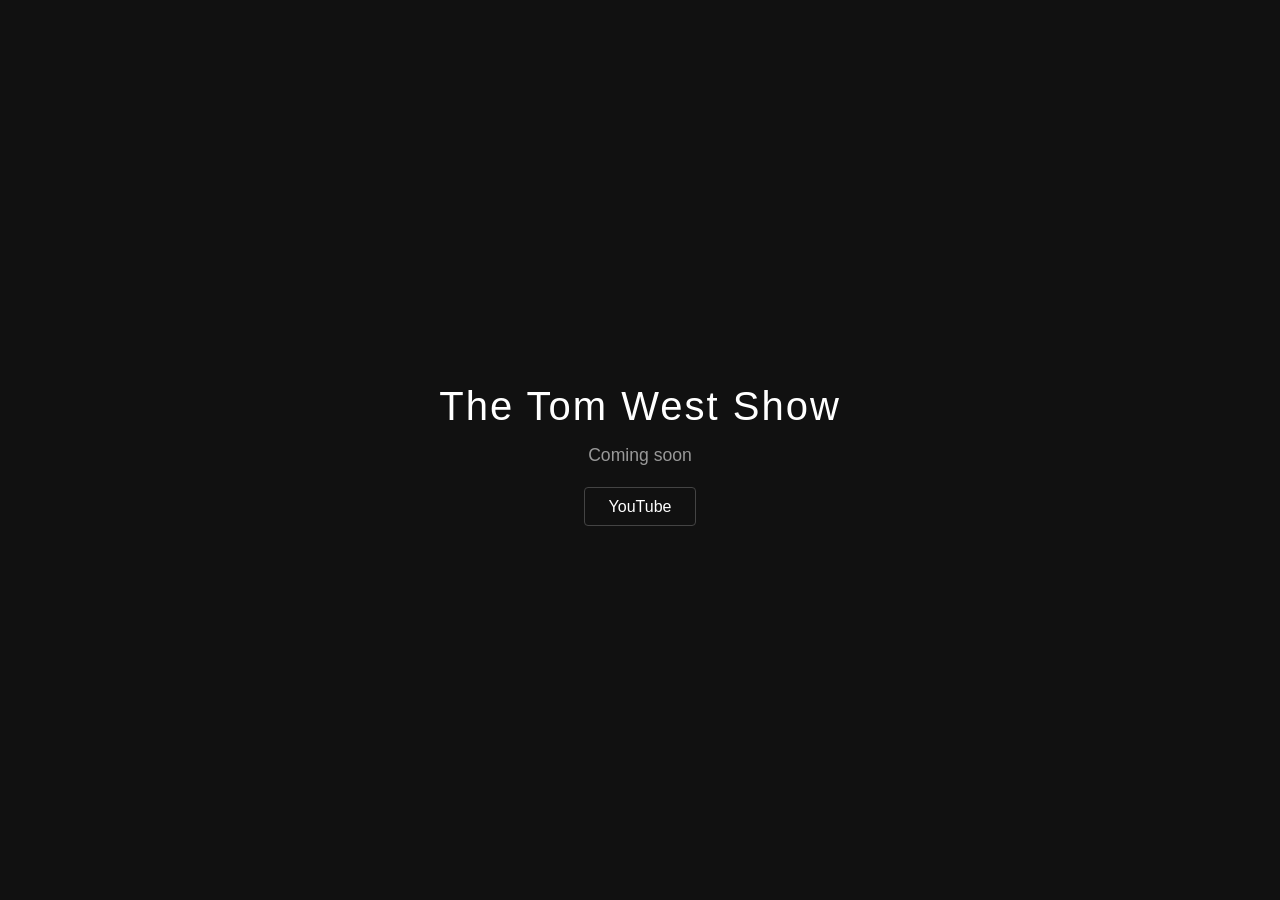
==== index.html @ be4b3a08 "Initial site: landing page + CNAME Co-Authored-By: Claude Opus 4.6 <noreply@anthropic.com>" ====
<!DOCTYPE html>
<html lang="en">
<head>
    <meta charset="UTF-8">
    <meta name="viewport" content="width=device-width, initial-scale=1">
    <title>The Tom West Show</title>
    <style>
        * { margin: 0; padding: 0; box-sizing: border-box; }
        body {
            font-family: -apple-system, BlinkMacSystemFont, 'Segoe UI', sans-serif;
            background: #111;
            color: #fff;
            min-height: 100vh;
            display: flex;
            align-items: center;
            justify-content: center;
            text-align: center;
        }
        .container { padding: 2rem; }
        h1 {
            font-size: 2.5rem;
            font-weight: 300;
            letter-spacing: 0.05em;
            margin-bottom: 1rem;
        }
        p {
            font-size: 1.1rem;
            color: #999;
            margin-bottom: 2rem;
        }
        a {
            color: #fff;
            text-decoration: none;
            border: 1px solid #444;
            padding: 0.6rem 1.5rem;
            border-radius: 4px;
            transition: border-color 0.3s;
        }
        a:hover { border-color: #fff; }
    </style>
</head>
<body>
    <div class="container">
        <h1>The Tom West Show</h1>
        <p>Coming soon</p>
        <a href="https://www.youtube.com/@thetomwestshow" target="_blank">YouTube</a>
    </div>
</body>
</html>
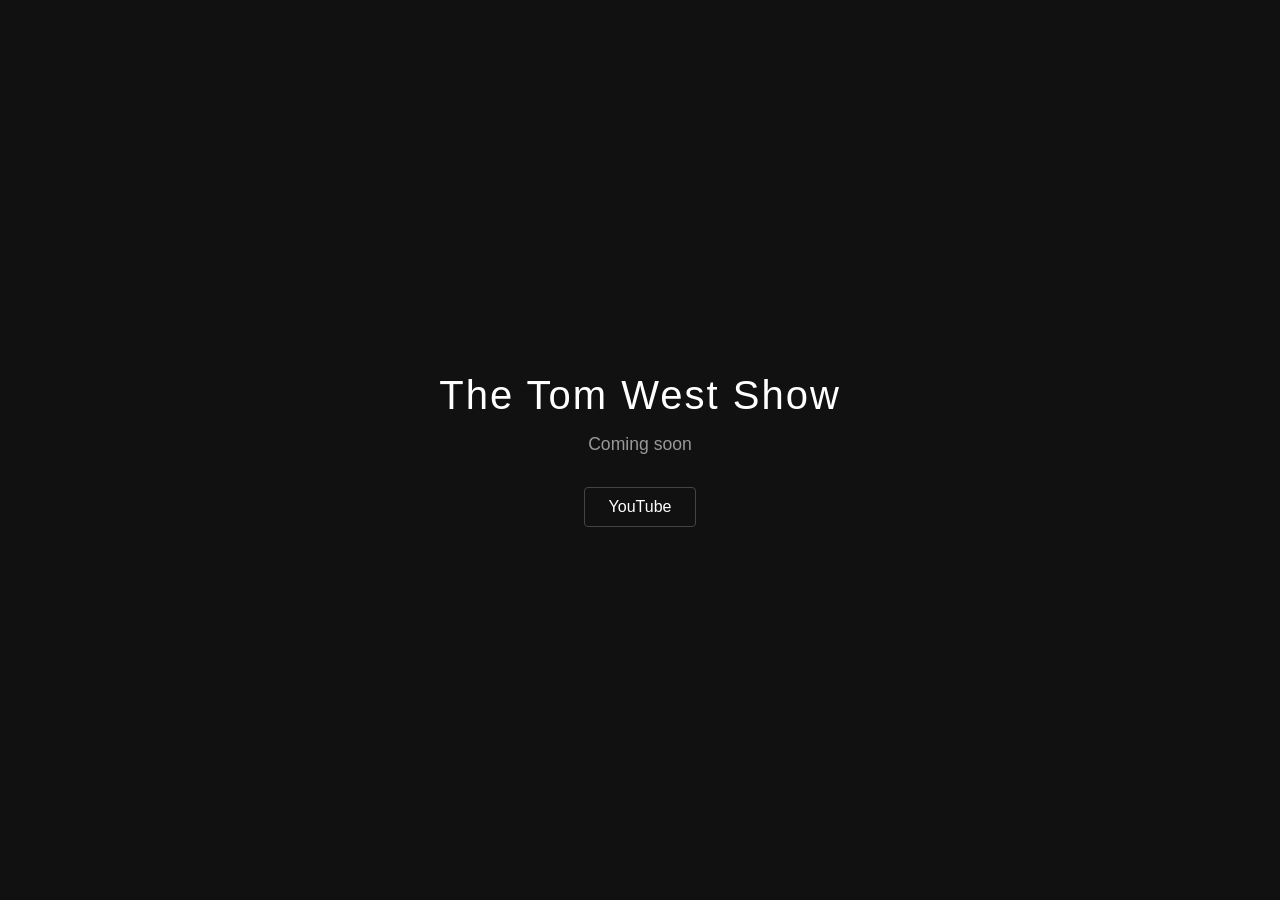
==== commit bc53e2cb: "Set up project foundation: CLAUDE.md, best practices, security headers - CLAUDE.md: project docs, se" ====
--- a/index.html
+++ b/index.html
@@ -1,49 +1,28 @@
 <!DOCTYPE html>
 <html lang="en">
 <head>
-    <meta charset="UTF-8">
-    <meta name="viewport" content="width=device-width, initial-scale=1">
-    <title>The Tom West Show</title>
-    <style>
-        * { margin: 0; padding: 0; box-sizing: border-box; }
-        body {
-            font-family: -apple-system, BlinkMacSystemFont, 'Segoe UI', sans-serif;
-            background: #111;
-            color: #fff;
-            min-height: 100vh;
-            display: flex;
-            align-items: center;
-            justify-content: center;
-            text-align: center;
-        }
-        .container { padding: 2rem; }
-        h1 {
-            font-size: 2.5rem;
-            font-weight: 300;
-            letter-spacing: 0.05em;
-            margin-bottom: 1rem;
-        }
-        p {
-            font-size: 1.1rem;
-            color: #999;
-            margin-bottom: 2rem;
-        }
-        a {
-            color: #fff;
-            text-decoration: none;
-            border: 1px solid #444;
-            padding: 0.6rem 1.5rem;
-            border-radius: 4px;
-            transition: border-color 0.3s;
-        }
-        a:hover { border-color: #fff; }
-    </style>
+  <meta charset="UTF-8">
+  <meta name="viewport" content="width=device-width, initial-scale=1">
+  <meta http-equiv="Content-Security-Policy" content="default-src 'self'; script-src 'self'; style-src 'self'; img-src 'self' data:; font-src 'self'; connect-src 'self'; media-src 'self'; frame-src 'none'; frame-ancestors 'none'; base-uri 'self'; form-action 'self'; upgrade-insecure-requests">
+  <title>The Tom West Show</title>
+  <meta name="description" content="The Tom West Show — videos, stories, and projects from Tom West.">
+  <link rel="canonical" href="https://thetomwestshow.com/">
+  <meta property="og:type" content="website">
+  <meta property="og:title" content="The Tom West Show">
+  <meta property="og:description" content="Videos, stories, and projects from Tom West.">
+  <meta property="og:url" content="https://thetomwestshow.com/">
+  <meta name="twitter:card" content="summary">
+  <meta name="twitter:title" content="The Tom West Show">
+  <meta name="twitter:description" content="Videos, stories, and projects from Tom West.">
+  <link rel="stylesheet" href="css/main.css">
 </head>
 <body>
+  <main>
     <div class="container">
-        <h1>The Tom West Show</h1>
-        <p>Coming soon</p>
-        <a href="https://www.youtube.com/@thetomwestshow" target="_blank">YouTube</a>
+      <h1>The Tom West Show</h1>
+      <p>Coming soon</p>
+      <a class="btn" href="https://www.youtube.com/@thetomwestshow" target="_blank" rel="noopener noreferrer">YouTube</a>
     </div>
+  </main>
 </body>
 </html>
--- a/css/main.css
+++ b/css/main.css
@@ -0,0 +1,58 @@
+/* The Tom West Show — Global Styles */
+
+/* Reset */
+*, *::before, *::after {
+  margin: 0;
+  padding: 0;
+  box-sizing: border-box;
+}
+
+/* Base */
+body {
+  font-family: -apple-system, BlinkMacSystemFont, 'Segoe UI', sans-serif;
+  background: #111;
+  color: #fff;
+  min-height: 100vh;
+  display: flex;
+  align-items: center;
+  justify-content: center;
+  text-align: center;
+}
+
+/* Layout */
+.container {
+  padding: 2rem;
+  max-width: 600px;
+}
+
+/* Typography */
+h1 {
+  font-size: 2.5rem;
+  font-weight: 300;
+  letter-spacing: 0.05em;
+  margin-bottom: 1rem;
+}
+
+p {
+  font-size: 1.1rem;
+  color: #999;
+  margin-bottom: 2rem;
+}
+
+/* Links */
+a {
+  color: #fff;
+  text-decoration: none;
+}
+
+.btn {
+  display: inline-block;
+  border: 1px solid #444;
+  padding: 0.6rem 1.5rem;
+  border-radius: 4px;
+  transition: border-color 0.3s;
+}
+
+.btn:hover {
+  border-color: #fff;
+}
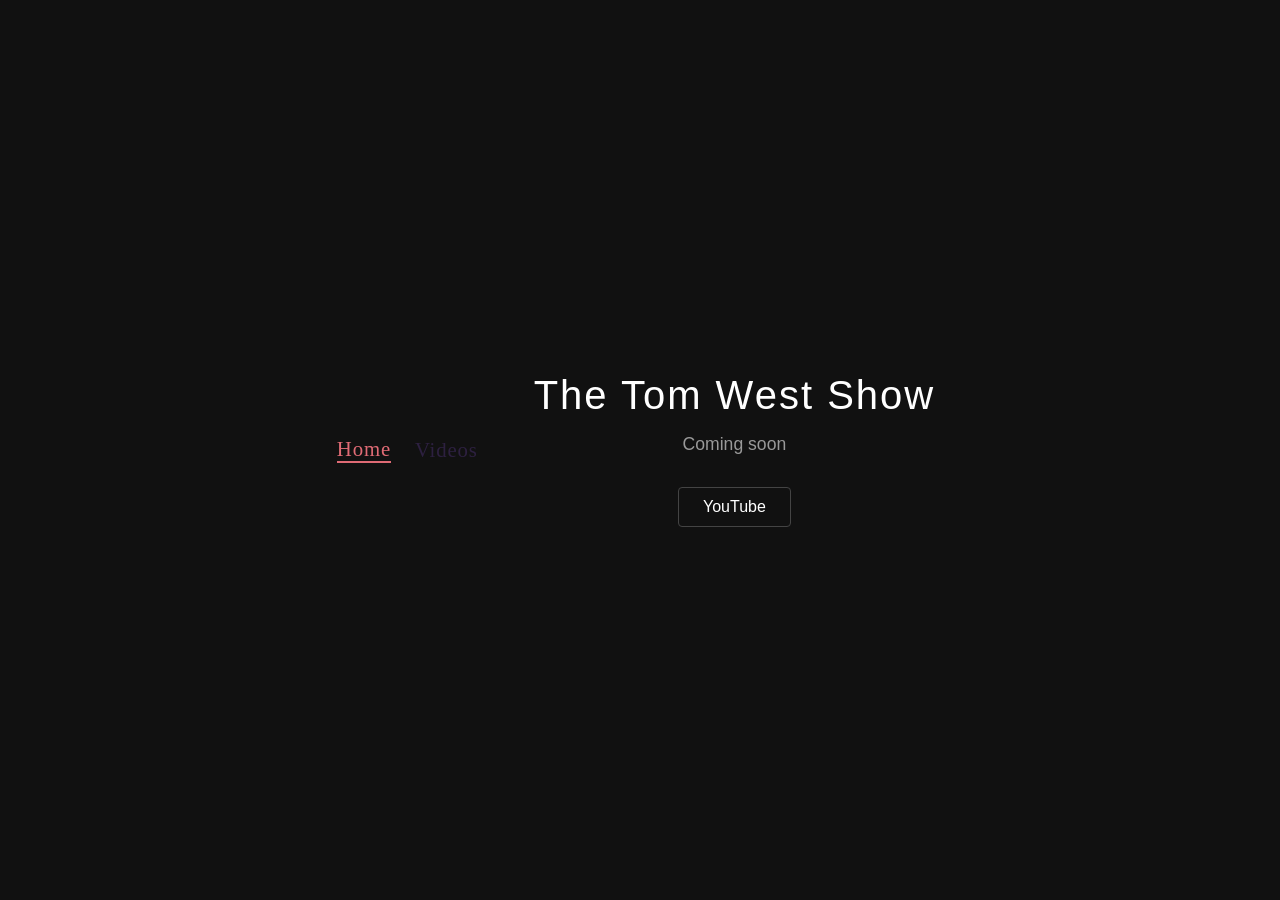
==== commit 5ab7469b: "Add videos page with pastel-punk design YouTube video gallery at /pages/videos/ showcasing all 23 vi" ====
--- a/index.html
+++ b/index.html
@@ -3,7 +3,7 @@
 <head>
   <meta charset="UTF-8">
   <meta name="viewport" content="width=device-width, initial-scale=1">
-  <meta http-equiv="Content-Security-Policy" content="default-src 'self'; script-src 'self'; style-src 'self'; img-src 'self' data:; font-src 'self'; connect-src 'self'; media-src 'self'; frame-src 'none'; frame-ancestors 'none'; base-uri 'self'; form-action 'self'; upgrade-insecure-requests">
+  <meta http-equiv="Content-Security-Policy" content="default-src 'self'; script-src 'self'; style-src 'self'; img-src 'self' data: https://i.ytimg.com; font-src 'self'; connect-src 'self'; media-src 'self'; frame-src 'none'; frame-ancestors 'none'; base-uri 'self'; form-action 'self'; upgrade-insecure-requests">
   <title>The Tom West Show</title>
   <meta name="description" content="The Tom West Show — videos, stories, and projects from Tom West.">
   <link rel="canonical" href="https://thetomwestshow.com/">
@@ -14,9 +14,16 @@
   <meta name="twitter:card" content="summary">
   <meta name="twitter:title" content="The Tom West Show">
   <meta name="twitter:description" content="Videos, stories, and projects from Tom West.">
-  <link rel="stylesheet" href="css/main.css">
+  <link rel="stylesheet" href="/css/main.css">
+  <link rel="stylesheet" href="/css/videos.css">
 </head>
 <body>
+  <header>
+    <nav class="site-nav" aria-label="Main navigation">
+      <a href="/" aria-current="page">Home</a>
+      <a href="/pages/videos/">Videos</a>
+    </nav>
+  </header>
   <main>
     <div class="container">
       <h1>The Tom West Show</h1>
--- a/css/videos.css
+++ b/css/videos.css
@@ -0,0 +1,214 @@
+/* ==========================================================
+   Videos Page — The Tom West Show
+   Pastel-punk: children's book illustration meets playful energy
+   ========================================================== */
+
+/* ---- Font ---- */
+@font-face {
+  font-family: 'Bangers';
+  src: url('/fonts/bangers-v25-latin-regular.woff2') format('woff2');
+  font-weight: 400;
+  font-style: normal;
+  font-display: swap;
+}
+
+/* ---- Page Body ---- */
+body.page-videos {
+  background-color: #FFF8F0;
+  background-image: radial-gradient(#F0E4E6 0.8px, transparent 0.8px);
+  background-size: 16px 16px;
+  color: #2D2040;
+  display: block;
+  align-items: initial;
+  justify-content: initial;
+  text-align: left;
+  min-height: auto;
+}
+
+/* ---- Navigation ---- */
+.site-nav {
+  padding: 1.25rem 1.5rem;
+  display: flex;
+  gap: 1.5rem;
+  align-items: center;
+}
+
+.site-nav a {
+  font-family: 'Bangers', cursive;
+  font-size: 1.3rem;
+  color: #2D2040;
+  text-decoration: none;
+  letter-spacing: 0.04em;
+  transition: color 0.2s;
+}
+
+.site-nav a:hover,
+.site-nav a:focus {
+  color: #E06B75;
+}
+
+.site-nav a[aria-current="page"] {
+  color: #E06B75;
+  border-bottom: 2px solid #E06B75;
+}
+
+/* ---- Hero / Page Title ---- */
+.hero {
+  text-align: center;
+  padding: 3rem 1.5rem 1.5rem;
+}
+
+.page-title {
+  font-family: 'Bangers', cursive;
+  font-size: 4rem;
+  letter-spacing: 0.05em;
+  color: #2D2040;
+  text-shadow:
+    3px 3px 0 #E06B75,
+    -2px -2px 0 #5CBDB9;
+  margin-bottom: 0.5rem;
+  line-height: 1;
+}
+
+.hero .subtitle {
+  font-size: 1.15rem;
+  color: #7A6B8A;
+  margin: 0;
+}
+
+/* ---- Video Grid ---- */
+.video-grid {
+  display: grid;
+  grid-template-columns: 1fr;
+  gap: 2rem;
+  padding: 2rem 1.5rem 3rem;
+  max-width: 1200px;
+  margin: 0 auto;
+}
+
+@media (min-width: 640px) {
+  .video-grid {
+    grid-template-columns: repeat(2, 1fr);
+    gap: 2.5rem;
+  }
+}
+
+@media (min-width: 960px) {
+  .video-grid {
+    grid-template-columns: repeat(3, 1fr);
+    gap: 2.5rem;
+    padding: 2rem 2rem 4rem;
+  }
+}
+
+/* ---- Video Card ---- */
+.video-card {
+  background: #fff;
+  border-radius: 10px;
+  overflow: hidden;
+  border: 2.5px solid #F4A5AE;
+  transition: transform 0.3s ease, box-shadow 0.3s ease;
+  position: relative;
+}
+
+.video-card:nth-child(odd) {
+  transform: rotate(-0.8deg);
+}
+
+.video-card:nth-child(even) {
+  transform: rotate(0.6deg);
+}
+
+/* Cycling pastel border colors */
+.video-card:nth-child(4n+1) { border-color: #F4A5AE; }
+.video-card:nth-child(4n+2) { border-color: #A8D8C8; }
+.video-card:nth-child(4n+3) { border-color: #F7D5B0; }
+.video-card:nth-child(4n+4) { border-color: #C9B1E8; }
+
+/* Hover: straighten, lift, pastel dual-shadow */
+.video-card:hover,
+.video-card:focus-within {
+  transform: rotate(0deg) scale(1.03);
+  box-shadow:
+    4px 4px 0 #E06B75,
+    -3px -3px 0 #5CBDB9;
+  z-index: 1;
+}
+
+/* ---- Card Link ---- */
+.video-link {
+  display: block;
+  text-decoration: none;
+  color: inherit;
+}
+
+.video-link:focus {
+  outline: 3px solid #5CBDB9;
+  outline-offset: 2px;
+  border-radius: 10px;
+}
+
+/* ---- Card Image ---- */
+.video-card figure {
+  margin: 0;
+  overflow: hidden;
+}
+
+.video-card img {
+  display: block;
+  width: 100%;
+  height: auto;
+  aspect-ratio: 480 / 360;
+  object-fit: cover;
+  transition: transform 0.3s ease;
+}
+
+.video-card:hover img {
+  transform: scale(1.05);
+}
+
+/* ---- Card Title ---- */
+.video-title {
+  font-family: 'Bangers', cursive;
+  font-size: 1.15rem;
+  padding: 0.75rem 1rem;
+  letter-spacing: 0.02em;
+  line-height: 1.3;
+  color: #2D2040;
+}
+
+/* ---- Footer ---- */
+.site-footer {
+  text-align: center;
+  padding: 2rem 1.5rem 2.5rem;
+  color: #7A6B8A;
+  font-size: 0.85rem;
+}
+
+.site-footer a {
+  color: #5CBDB9;
+}
+
+.site-footer a:hover {
+  color: #E06B75;
+}
+
+/* ---- Reduced Motion ---- */
+@media (prefers-reduced-motion: reduce) {
+  .video-card,
+  .video-card:nth-child(odd),
+  .video-card:nth-child(even) {
+    transform: none;
+    transition: none;
+  }
+  .video-card:hover,
+  .video-card:focus-within {
+    transform: none;
+  }
+  .video-card img {
+    transition: none;
+  }
+  .video-card:hover img {
+    transform: none;
+  }
+}
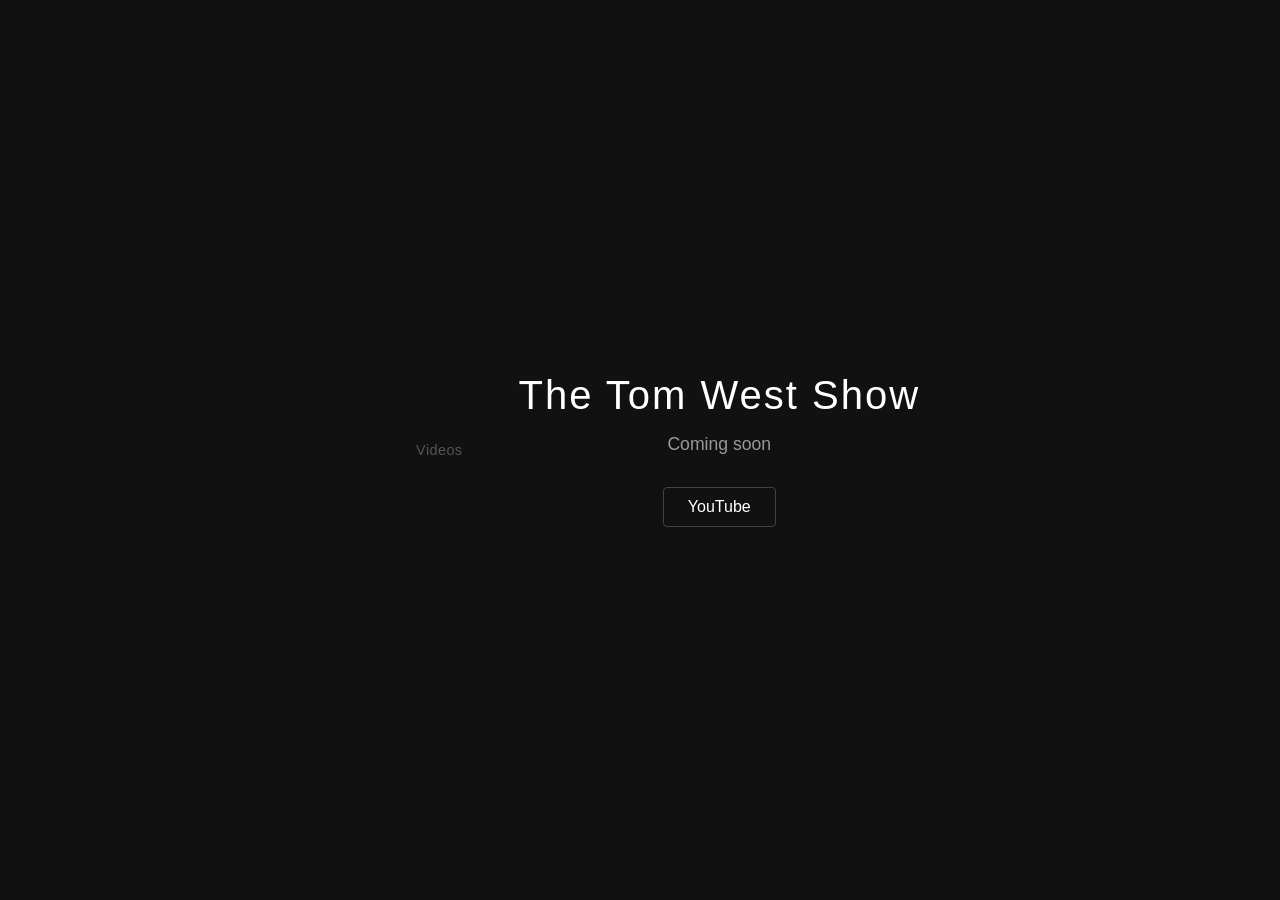
==== commit c41f81a3: "Cache-bust videos.css with ?v=2 query string Cloudflare edge cache was serving stale CSS. Adding ver" ====
--- a/index.html
+++ b/index.html
@@ -15,7 +15,7 @@
   <meta name="twitter:title" content="The Tom West Show">
   <meta name="twitter:description" content="Videos, stories, and projects from Tom West.">
   <link rel="stylesheet" href="/css/main.css">
-  <link rel="stylesheet" href="/css/videos.css">
+  <link rel="stylesheet" href="/css/videos.css?v=2">
 </head>
 <body>
   <header>
--- a/css/videos.css
+++ b/css/videos.css
@@ -1,23 +1,12 @@
 /* ==========================================================
    Videos Page — The Tom West Show
-   Pastel-punk: children's book illustration meets playful energy
+   Simple, elegant, tight grid with pencil-sketch nods
    ========================================================== */
-
-/* ---- Font ---- */
-@font-face {
-  font-family: 'Bangers';
-  src: url('/fonts/bangers-v25-latin-regular.woff2') format('woff2');
-  font-weight: 400;
-  font-style: normal;
-  font-display: swap;
-}
 
 /* ---- Page Body ---- */
 body.page-videos {
-  background-color: #FFF8F0;
-  background-image: radial-gradient(#F0E4E6 0.8px, transparent 0.8px);
-  background-size: 16px 16px;
-  color: #2D2040;
+  background-color: #fff;
+  color: #333;
   display: block;
   align-items: initial;
   justify-content: initial;
@@ -27,112 +16,89 @@
 
 /* ---- Navigation ---- */
 .site-nav {
-  padding: 1.25rem 1.5rem;
+  padding: 1rem 1.5rem;
   display: flex;
   gap: 1.5rem;
   align-items: center;
 }
 
 .site-nav a {
-  font-family: 'Bangers', cursive;
-  font-size: 1.3rem;
-  color: #2D2040;
+  font-size: 0.9rem;
+  color: #555;
   text-decoration: none;
-  letter-spacing: 0.04em;
+  letter-spacing: 0.03em;
   transition: color 0.2s;
 }
 
 .site-nav a:hover,
 .site-nav a:focus {
-  color: #E06B75;
+  color: #111;
 }
 
 .site-nav a[aria-current="page"] {
-  color: #E06B75;
-  border-bottom: 2px solid #E06B75;
+  color: #111;
+  border-bottom: 1px solid #111;
 }
 
 /* ---- Hero / Page Title ---- */
 .hero {
   text-align: center;
-  padding: 3rem 1.5rem 1.5rem;
+  padding: 2.5rem 1.5rem 1rem;
 }
 
 .page-title {
-  font-family: 'Bangers', cursive;
-  font-size: 4rem;
-  letter-spacing: 0.05em;
-  color: #2D2040;
-  text-shadow:
-    3px 3px 0 #E06B75,
-    -2px -2px 0 #5CBDB9;
-  margin-bottom: 0.5rem;
-  line-height: 1;
+  font-size: 1.6rem;
+  font-weight: 300;
+  letter-spacing: 0.08em;
+  color: #222;
+  margin-bottom: 0.3rem;
 }
 
 .hero .subtitle {
-  font-size: 1.15rem;
-  color: #7A6B8A;
+  font-size: 0.9rem;
+  color: #999;
   margin: 0;
+  font-style: italic;
 }
 
 /* ---- Video Grid ---- */
 .video-grid {
   display: grid;
-  grid-template-columns: 1fr;
-  gap: 2rem;
-  padding: 2rem 1.5rem 3rem;
-  max-width: 1200px;
+  grid-template-columns: repeat(2, 1fr);
+  gap: 1rem;
+  padding: 1.5rem 1.5rem 2rem;
+  max-width: 1100px;
   margin: 0 auto;
 }
 
 @media (min-width: 640px) {
   .video-grid {
-    grid-template-columns: repeat(2, 1fr);
-    gap: 2.5rem;
+    grid-template-columns: repeat(3, 1fr);
+    gap: 1.2rem;
   }
 }
 
 @media (min-width: 960px) {
   .video-grid {
-    grid-template-columns: repeat(3, 1fr);
-    gap: 2.5rem;
-    padding: 2rem 2rem 4rem;
+    grid-template-columns: repeat(4, 1fr);
+    gap: 1.2rem;
+    padding: 1.5rem 2rem 3rem;
   }
 }
 
 /* ---- Video Card ---- */
 .video-card {
   background: #fff;
-  border-radius: 10px;
+  border-radius: 3px;
   overflow: hidden;
-  border: 2.5px solid #F4A5AE;
-  transition: transform 0.3s ease, box-shadow 0.3s ease;
-  position: relative;
+  border: 1px solid #e0ddd8;
+  transition: box-shadow 0.25s ease, border-color 0.25s ease;
 }
 
-.video-card:nth-child(odd) {
-  transform: rotate(-0.8deg);
-}
-
-.video-card:nth-child(even) {
-  transform: rotate(0.6deg);
-}
-
-/* Cycling pastel border colors */
-.video-card:nth-child(4n+1) { border-color: #F4A5AE; }
-.video-card:nth-child(4n+2) { border-color: #A8D8C8; }
-.video-card:nth-child(4n+3) { border-color: #F7D5B0; }
-.video-card:nth-child(4n+4) { border-color: #C9B1E8; }
-
-/* Hover: straighten, lift, pastel dual-shadow */
 .video-card:hover,
 .video-card:focus-within {
-  transform: rotate(0deg) scale(1.03);
-  box-shadow:
-    4px 4px 0 #E06B75,
-    -3px -3px 0 #5CBDB9;
-  z-index: 1;
+  border-color: #bbb;
+  box-shadow: 0 2px 8px rgba(0, 0, 0, 0.06);
 }
 
 /* ---- Card Link ---- */
@@ -143,15 +109,16 @@
 }
 
 .video-link:focus {
-  outline: 3px solid #5CBDB9;
-  outline-offset: 2px;
-  border-radius: 10px;
+  outline: 2px solid #999;
+  outline-offset: 1px;
+  border-radius: 3px;
 }
 
 /* ---- Card Image ---- */
 .video-card figure {
   margin: 0;
   overflow: hidden;
+  border-bottom: 1px solid #eee;
 }
 
 .video-card img {
@@ -160,55 +127,37 @@
   height: auto;
   aspect-ratio: 480 / 360;
   object-fit: cover;
-  transition: transform 0.3s ease;
-}
-
-.video-card:hover img {
-  transform: scale(1.05);
 }
 
 /* ---- Card Title ---- */
 .video-title {
-  font-family: 'Bangers', cursive;
-  font-size: 1.15rem;
-  padding: 0.75rem 1rem;
-  letter-spacing: 0.02em;
-  line-height: 1.3;
-  color: #2D2040;
+  font-size: 0.78rem;
+  font-weight: 400;
+  padding: 0.5rem 0.6rem;
+  line-height: 1.35;
+  color: #444;
 }
 
 /* ---- Footer ---- */
 .site-footer {
   text-align: center;
-  padding: 2rem 1.5rem 2.5rem;
-  color: #7A6B8A;
-  font-size: 0.85rem;
+  padding: 1.5rem 1.5rem 2rem;
+  color: #bbb;
+  font-size: 0.8rem;
 }
 
 .site-footer a {
-  color: #5CBDB9;
+  color: #999;
 }
 
 .site-footer a:hover {
-  color: #E06B75;
+  color: #555;
 }
 
-/* ---- Reduced Motion ---- */
-@media (prefers-reduced-motion: reduce) {
-  .video-card,
-  .video-card:nth-child(odd),
-  .video-card:nth-child(even) {
-    transform: none;
-    transition: none;
-  }
-  .video-card:hover,
-  .video-card:focus-within {
-    transform: none;
-  }
-  .video-card img {
-    transition: none;
-  }
-  .video-card:hover img {
-    transform: none;
-  }
+/* ---- Pencil-sketch nod: thin dashed separator ---- */
+.hero {
+  border-bottom: 1px dashed #d5d0c8;
+  margin: 0 1.5rem;
+  padding-left: 0;
+  padding-right: 0;
 }
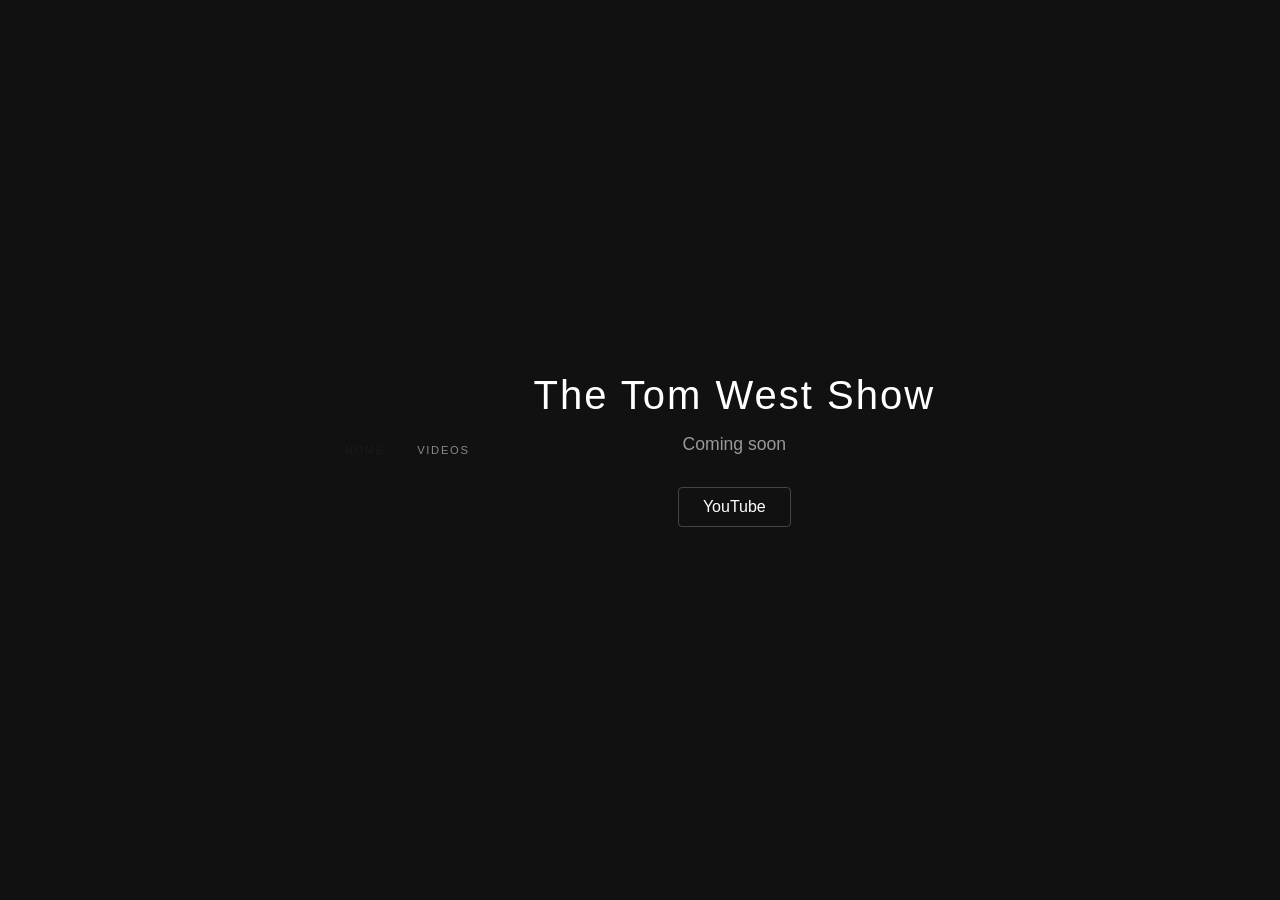
==== commit bef263c6: "Redesign videos page with print magazine aesthetic Playfair Display serif font replaces Bangers. Mag" ====
--- a/index.html
+++ b/index.html
@@ -15,7 +15,7 @@
   <meta name="twitter:title" content="The Tom West Show">
   <meta name="twitter:description" content="Videos, stories, and projects from Tom West.">
   <link rel="stylesheet" href="/css/main.css">
-  <link rel="stylesheet" href="/css/videos.css?v=2">
+  <link rel="stylesheet" href="/css/videos.css?v=3">
 </head>
 <body>
   <header>
--- a/css/videos.css
+++ b/css/videos.css
@@ -1,12 +1,29 @@
 /* ==========================================================
    Videos Page — The Tom West Show
-   Simple, elegant, tight grid with pencil-sketch nods
+   Print magazine aesthetic: serif type, white space, editorial grid
    ========================================================== */
+
+/* ---- Fonts ---- */
+@font-face {
+  font-family: 'Playfair Display';
+  src: url('/fonts/playfair-display-v40-latin-regular.woff2') format('woff2');
+  font-weight: 400;
+  font-style: normal;
+  font-display: swap;
+}
+
+@font-face {
+  font-family: 'Playfair Display';
+  src: url('/fonts/playfair-display-v40-latin-700.woff2') format('woff2');
+  font-weight: 700;
+  font-style: normal;
+  font-display: swap;
+}
 
 /* ---- Page Body ---- */
 body.page-videos {
-  background-color: #fff;
-  color: #333;
+  background: #fff;
+  color: #1a1a1a;
   display: block;
   align-items: initial;
   justify-content: initial;
@@ -14,150 +31,172 @@
   min-height: auto;
 }
 
+/* ---- Container ---- */
+.magazine {
+  max-width: 960px;
+  margin: 0 auto;
+  padding: 0 2rem;
+}
+
 /* ---- Navigation ---- */
 .site-nav {
-  padding: 1rem 1.5rem;
+  padding: 1.2rem 2rem;
   display: flex;
-  gap: 1.5rem;
+  gap: 2rem;
   align-items: center;
+  max-width: 960px;
+  margin: 0 auto;
 }
 
 .site-nav a {
-  font-size: 0.9rem;
-  color: #555;
-  text-decoration: none;
-  letter-spacing: 0.03em;
+  font-size: 0.7rem;
+  text-transform: uppercase;
+  letter-spacing: 0.15em;
+  color: #888;
+  text-decoration: none;
   transition: color 0.2s;
 }
 
 .site-nav a:hover,
 .site-nav a:focus {
-  color: #111;
+  color: #1a1a1a;
 }
 
 .site-nav a[aria-current="page"] {
-  color: #111;
-  border-bottom: 1px solid #111;
-}
-
-/* ---- Hero / Page Title ---- */
-.hero {
-  text-align: center;
-  padding: 2.5rem 1.5rem 1rem;
+  color: #1a1a1a;
+}
+
+/* ---- Page Header ---- */
+.page-header {
+  padding: 3rem 0 1.5rem;
+  border-bottom: 1px solid #ddd;
+  margin-bottom: 2.5rem;
+}
+
+.page-header .label {
+  font-size: 0.65rem;
+  text-transform: uppercase;
+  letter-spacing: 0.2em;
+  color: #999;
+  margin-bottom: 0.4rem;
 }
 
 .page-title {
-  font-size: 1.6rem;
-  font-weight: 300;
-  letter-spacing: 0.08em;
-  color: #222;
-  margin-bottom: 0.3rem;
-}
-
-.hero .subtitle {
-  font-size: 0.9rem;
-  color: #999;
+  font-family: 'Playfair Display', Georgia, serif;
+  font-size: 3rem;
+  font-weight: 400;
+  color: #1a1a1a;
+  letter-spacing: -0.01em;
+  line-height: 1.1;
   margin: 0;
-  font-style: italic;
+}
+
+/* ---- Hero Video ---- */
+.video-hero {
+  margin-bottom: 2.5rem;
+}
+
+.video-hero .video-link {
+  display: block;
+  text-decoration: none;
+  color: inherit;
+}
+
+.video-hero img {
+  display: block;
+  width: 100%;
+  height: auto;
+  aspect-ratio: 16 / 9;
+  object-fit: cover;
+}
+
+.video-hero .video-title {
+  font-family: 'Playfair Display', Georgia, serif;
+  font-size: 1.4rem;
+  font-weight: 400;
+  color: #1a1a1a;
+  margin-top: 0.8rem;
+  line-height: 1.3;
+}
+
+/* ---- Section Divider ---- */
+.divider {
+  border: none;
+  border-top: 1px solid #ddd;
+  margin: 0 0 2.5rem;
 }
 
 /* ---- Video Grid ---- */
 .video-grid {
   display: grid;
-  grid-template-columns: repeat(2, 1fr);
-  gap: 1rem;
-  padding: 1.5rem 1.5rem 2rem;
-  max-width: 1100px;
-  margin: 0 auto;
-}
-
-@media (min-width: 640px) {
+  grid-template-columns: 1fr;
+  gap: 2rem;
+}
+
+@media (min-width: 580px) {
+  .video-grid {
+    grid-template-columns: repeat(2, 1fr);
+    gap: 2rem 1.5rem;
+  }
+}
+
+@media (min-width: 860px) {
   .video-grid {
     grid-template-columns: repeat(3, 1fr);
-    gap: 1.2rem;
-  }
-}
-
-@media (min-width: 960px) {
-  .video-grid {
-    grid-template-columns: repeat(4, 1fr);
-    gap: 1.2rem;
-    padding: 1.5rem 2rem 3rem;
+    gap: 2rem 1.5rem;
   }
 }
 
 /* ---- Video Card ---- */
 .video-card {
-  background: #fff;
-  border-radius: 3px;
-  overflow: hidden;
-  border: 1px solid #e0ddd8;
-  transition: box-shadow 0.25s ease, border-color 0.25s ease;
-}
-
-.video-card:hover,
-.video-card:focus-within {
-  border-color: #bbb;
-  box-shadow: 0 2px 8px rgba(0, 0, 0, 0.06);
-}
-
-/* ---- Card Link ---- */
-.video-link {
+  position: relative;
+}
+
+.video-card .video-link {
   display: block;
   text-decoration: none;
   color: inherit;
 }
 
-.video-link:focus {
-  outline: 2px solid #999;
-  outline-offset: 1px;
-  border-radius: 3px;
-}
-
-/* ---- Card Image ---- */
-.video-card figure {
-  margin: 0;
-  overflow: hidden;
-  border-bottom: 1px solid #eee;
+.video-card .video-link:focus {
+  outline: 2px solid #888;
+  outline-offset: 4px;
 }
 
 .video-card img {
   display: block;
   width: 100%;
   height: auto;
-  aspect-ratio: 480 / 360;
+  aspect-ratio: 16 / 9;
   object-fit: cover;
 }
 
-/* ---- Card Title ---- */
-.video-title {
-  font-size: 0.78rem;
-  font-weight: 400;
-  padding: 0.5rem 0.6rem;
+.video-card .video-title {
+  font-family: 'Playfair Display', Georgia, serif;
+  font-size: 0.9rem;
+  font-weight: 400;
+  color: #333;
+  margin-top: 0.5rem;
   line-height: 1.35;
-  color: #444;
 }
 
 /* ---- Footer ---- */
 .site-footer {
   text-align: center;
-  padding: 1.5rem 1.5rem 2rem;
+  padding: 3rem 2rem 2rem;
+  margin-top: 2rem;
+  border-top: 1px solid #ddd;
   color: #bbb;
-  font-size: 0.8rem;
+  font-size: 0.7rem;
+  text-transform: uppercase;
+  letter-spacing: 0.1em;
 }
 
 .site-footer a {
   color: #999;
+  text-decoration: none;
 }
 
 .site-footer a:hover {
-  color: #555;
-}
-
-/* ---- Pencil-sketch nod: thin dashed separator ---- */
-.hero {
-  border-bottom: 1px dashed #d5d0c8;
-  margin: 0 1.5rem;
-  padding-left: 0;
-  padding-right: 0;
-}
+  color: #1a1a1a;
+}
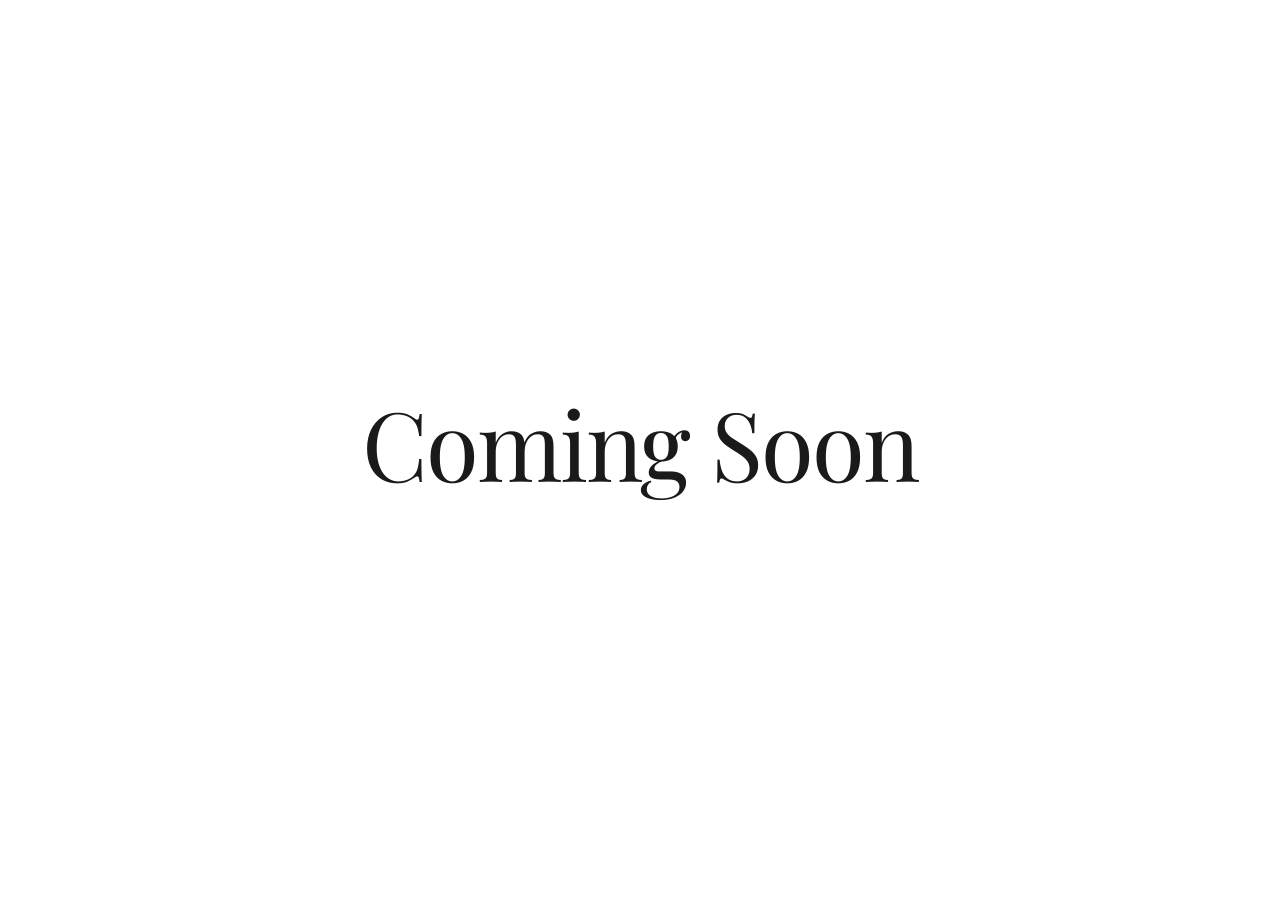
==== commit 8f9a67b7: "Simplify homepage: white page, serif Coming Soon Clean white page with large Playfair Display "Comin" ====
--- a/index.html
+++ b/index.html
@@ -15,21 +15,11 @@
   <meta name="twitter:title" content="The Tom West Show">
   <meta name="twitter:description" content="Videos, stories, and projects from Tom West.">
   <link rel="stylesheet" href="/css/main.css">
-  <link rel="stylesheet" href="/css/videos.css?v=3">
+  <link rel="stylesheet" href="/css/videos.css?v=4">
 </head>
-<body>
-  <header>
-    <nav class="site-nav" aria-label="Main navigation">
-      <a href="/" aria-current="page">Home</a>
-      <a href="/pages/videos/">Videos</a>
-    </nav>
-  </header>
+<body class="page-home">
   <main>
-    <div class="container">
-      <h1>The Tom West Show</h1>
-      <p>Coming soon</p>
-      <a class="btn" href="https://www.youtube.com/@thetomwestshow" target="_blank" rel="noopener noreferrer">YouTube</a>
-    </div>
+    <h1 class="home-title">Coming Soon</h1>
   </main>
 </body>
 </html>
--- a/css/videos.css
+++ b/css/videos.css
@@ -18,6 +18,27 @@
   font-weight: 700;
   font-style: normal;
   font-display: swap;
+}
+
+/* ---- Home Page ---- */
+body.page-home {
+  background: #fff;
+  color: #1a1a1a;
+}
+
+.home-title {
+  font-family: 'Playfair Display', Georgia, serif;
+  font-size: 4.5rem;
+  font-weight: 400;
+  color: #1a1a1a;
+  letter-spacing: -0.02em;
+  line-height: 1.05;
+}
+
+@media (min-width: 640px) {
+  .home-title {
+    font-size: 6rem;
+  }
 }
 
 /* ---- Page Body ---- */
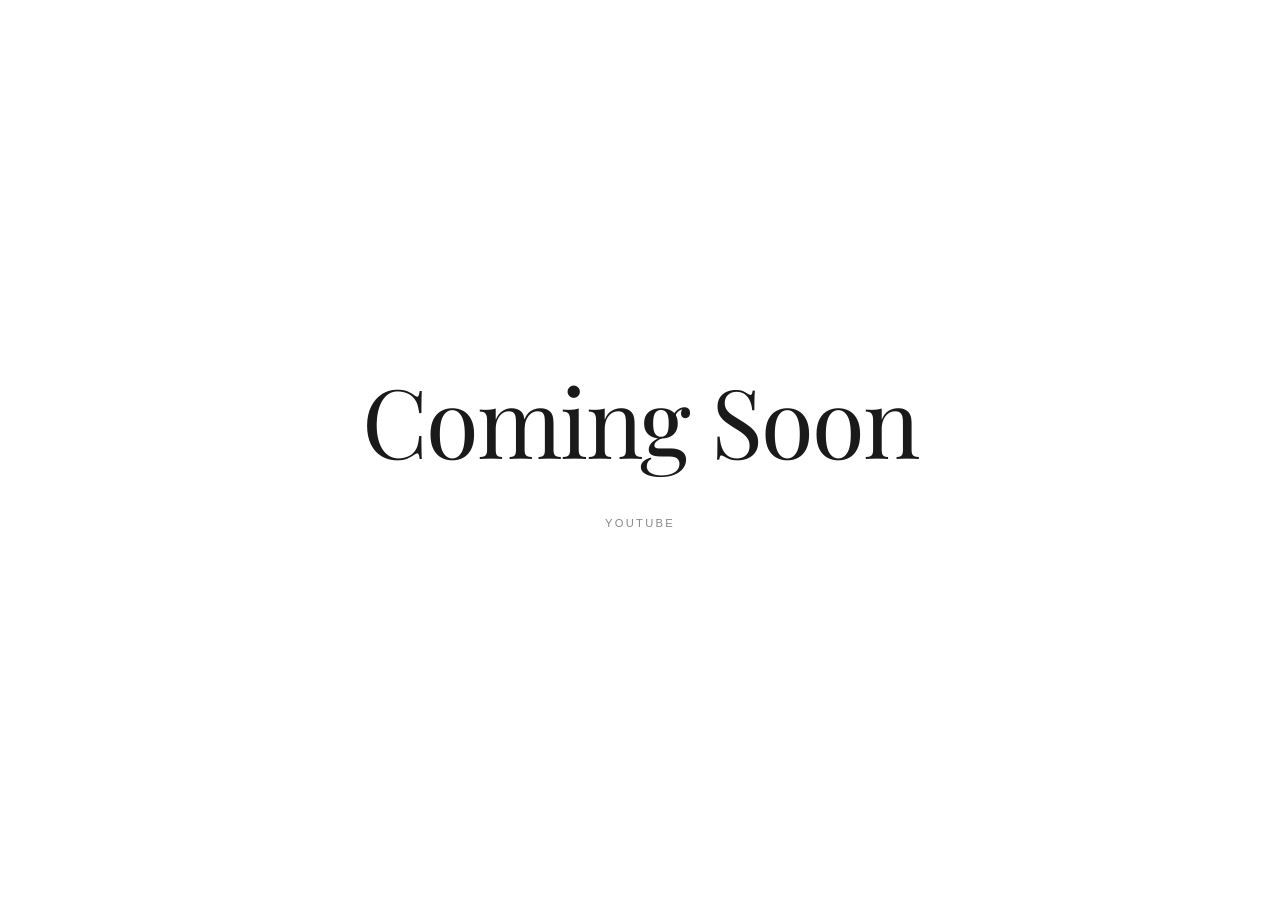
==== commit f7e88e26: "Add small YouTube link to homepage Uppercase, letter-spaced, magazine-style link below Coming Soon. " ====
--- a/index.html
+++ b/index.html
@@ -20,6 +20,7 @@
 <body class="page-home">
   <main>
     <h1 class="home-title">Coming Soon</h1>
+    <a class="home-link" href="https://www.youtube.com/@thetomwestshow" target="_blank" rel="noopener noreferrer">YouTube</a>
   </main>
 </body>
 </html>
--- a/css/videos.css
+++ b/css/videos.css
@@ -39,6 +39,21 @@
   .home-title {
     font-size: 6rem;
   }
+}
+
+.home-link {
+  display: inline-block;
+  margin-top: 2rem;
+  font-size: 0.7rem;
+  text-transform: uppercase;
+  letter-spacing: 0.2em;
+  color: #888;
+  text-decoration: none;
+  transition: color 0.2s;
+}
+
+.home-link:hover {
+  color: #1a1a1a;
 }
 
 /* ---- Page Body ---- */
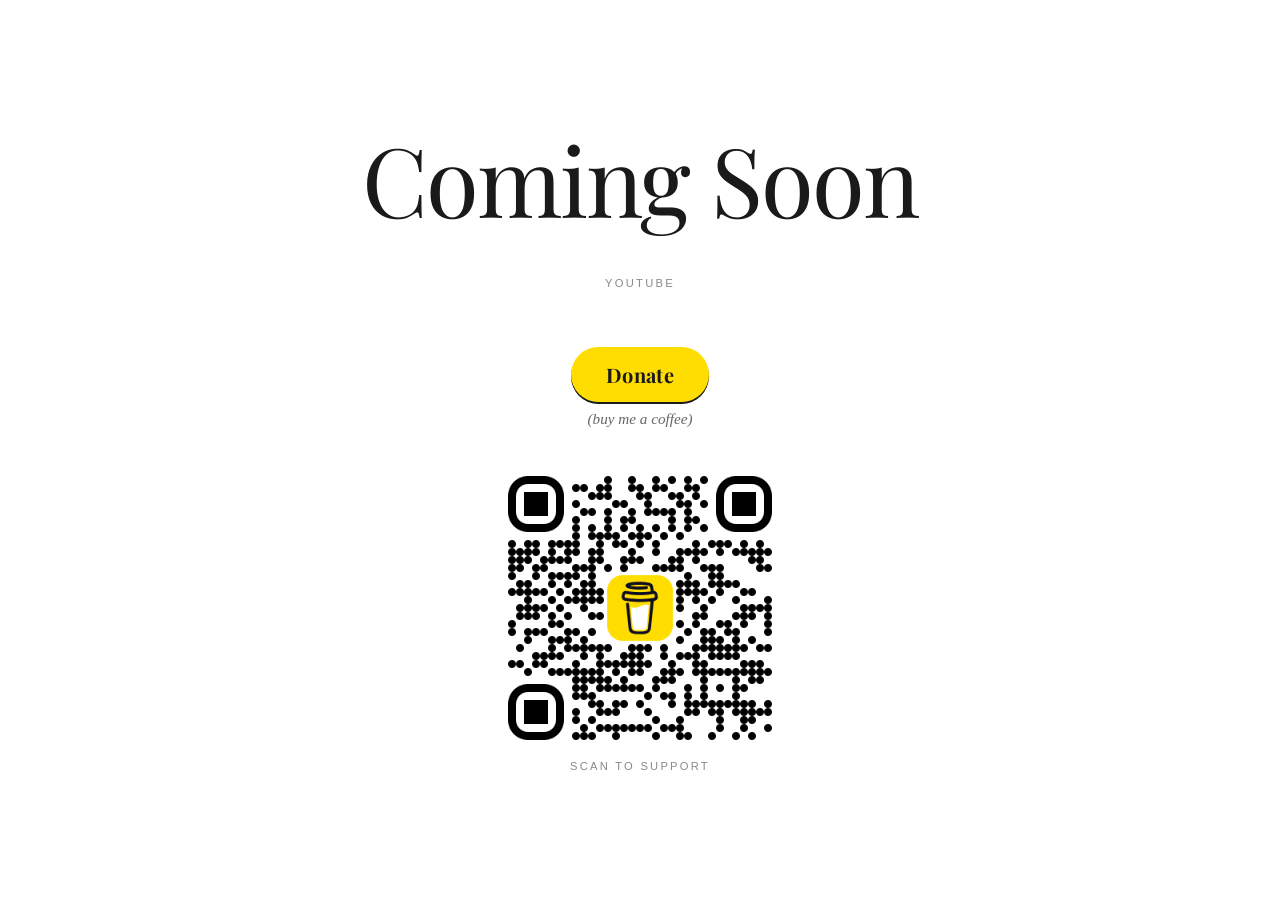
==== commit 7c7462cc: "Add Buy Me a Coffee donate button + QR code to homepage Yellow brand-coloured donate button with sub" ====
--- a/index.html
+++ b/index.html
@@ -15,12 +15,24 @@
   <meta name="twitter:title" content="The Tom West Show">
   <meta name="twitter:description" content="Videos, stories, and projects from Tom West.">
   <link rel="stylesheet" href="/css/main.css">
-  <link rel="stylesheet" href="/css/videos.css?v=4">
+  <link rel="stylesheet" href="/css/videos.css?v=5">
 </head>
 <body class="page-home">
   <main>
     <h1 class="home-title">Coming Soon</h1>
     <a class="home-link" href="https://www.youtube.com/@thetomwestshow" target="_blank" rel="noopener noreferrer">YouTube</a>
+
+    <section class="home-donate" aria-label="Support The Tom West Show">
+      <a class="home-donate-btn" href="https://buymeacoffee.com/TheTomWestShow" target="_blank" rel="noopener noreferrer">Donate</a>
+      <span class="home-donate-caption">(buy me a coffee)</span>
+    </section>
+
+    <figure class="home-qr">
+      <a href="https://buymeacoffee.com/TheTomWestShow" target="_blank" rel="noopener noreferrer" aria-label="Open Buy Me a Coffee page for The Tom West Show">
+        <img src="/images/buymeacoffee-qr.png" alt="QR code linking to buymeacoffee.com/TheTomWestShow" width="280" height="280" loading="lazy">
+      </a>
+      <figcaption class="home-qr-caption">Scan to support</figcaption>
+    </figure>
   </main>
 </body>
 </html>
--- a/css/videos.css
+++ b/css/videos.css
@@ -54,6 +54,74 @@
 
 .home-link:hover {
   color: #1a1a1a;
+}
+
+/* ---- Home: Buy Me a Coffee ---- */
+.home-donate {
+  margin-top: 3.5rem;
+  display: flex;
+  flex-direction: column;
+  align-items: center;
+  gap: 0.5rem;
+}
+
+.home-donate-btn {
+  display: inline-block;
+  background: #FFDD00;
+  color: #1a1a1a;
+  padding: 0.9rem 2.2rem;
+  border-radius: 999px;
+  font-family: 'Playfair Display', Georgia, serif;
+  font-size: 1.25rem;
+  font-weight: 700;
+  letter-spacing: 0.02em;
+  text-decoration: none;
+  transition: transform 0.15s ease, box-shadow 0.15s ease;
+  box-shadow: 0 2px 0 #1a1a1a;
+}
+
+.home-donate-btn:hover,
+.home-donate-btn:focus {
+  transform: translateY(-2px);
+  box-shadow: 0 4px 0 #1a1a1a;
+  color: #1a1a1a;
+}
+
+.home-donate-caption {
+  font-family: Georgia, serif;
+  font-style: italic;
+  font-size: 0.95rem;
+  color: #666;
+}
+
+.home-qr {
+  margin-top: 2.5rem;
+  display: flex;
+  flex-direction: column;
+  align-items: center;
+  gap: 0.75rem;
+}
+
+.home-qr img {
+  width: 220px;
+  height: 220px;
+  max-width: 70vw;
+  max-height: 70vw;
+  display: block;
+}
+
+.home-qr-caption {
+  font-size: 0.7rem;
+  text-transform: uppercase;
+  letter-spacing: 0.2em;
+  color: #888;
+}
+
+@media (min-width: 640px) {
+  .home-qr img {
+    width: 280px;
+    height: 280px;
+  }
 }
 
 /* ---- Page Body ---- */
